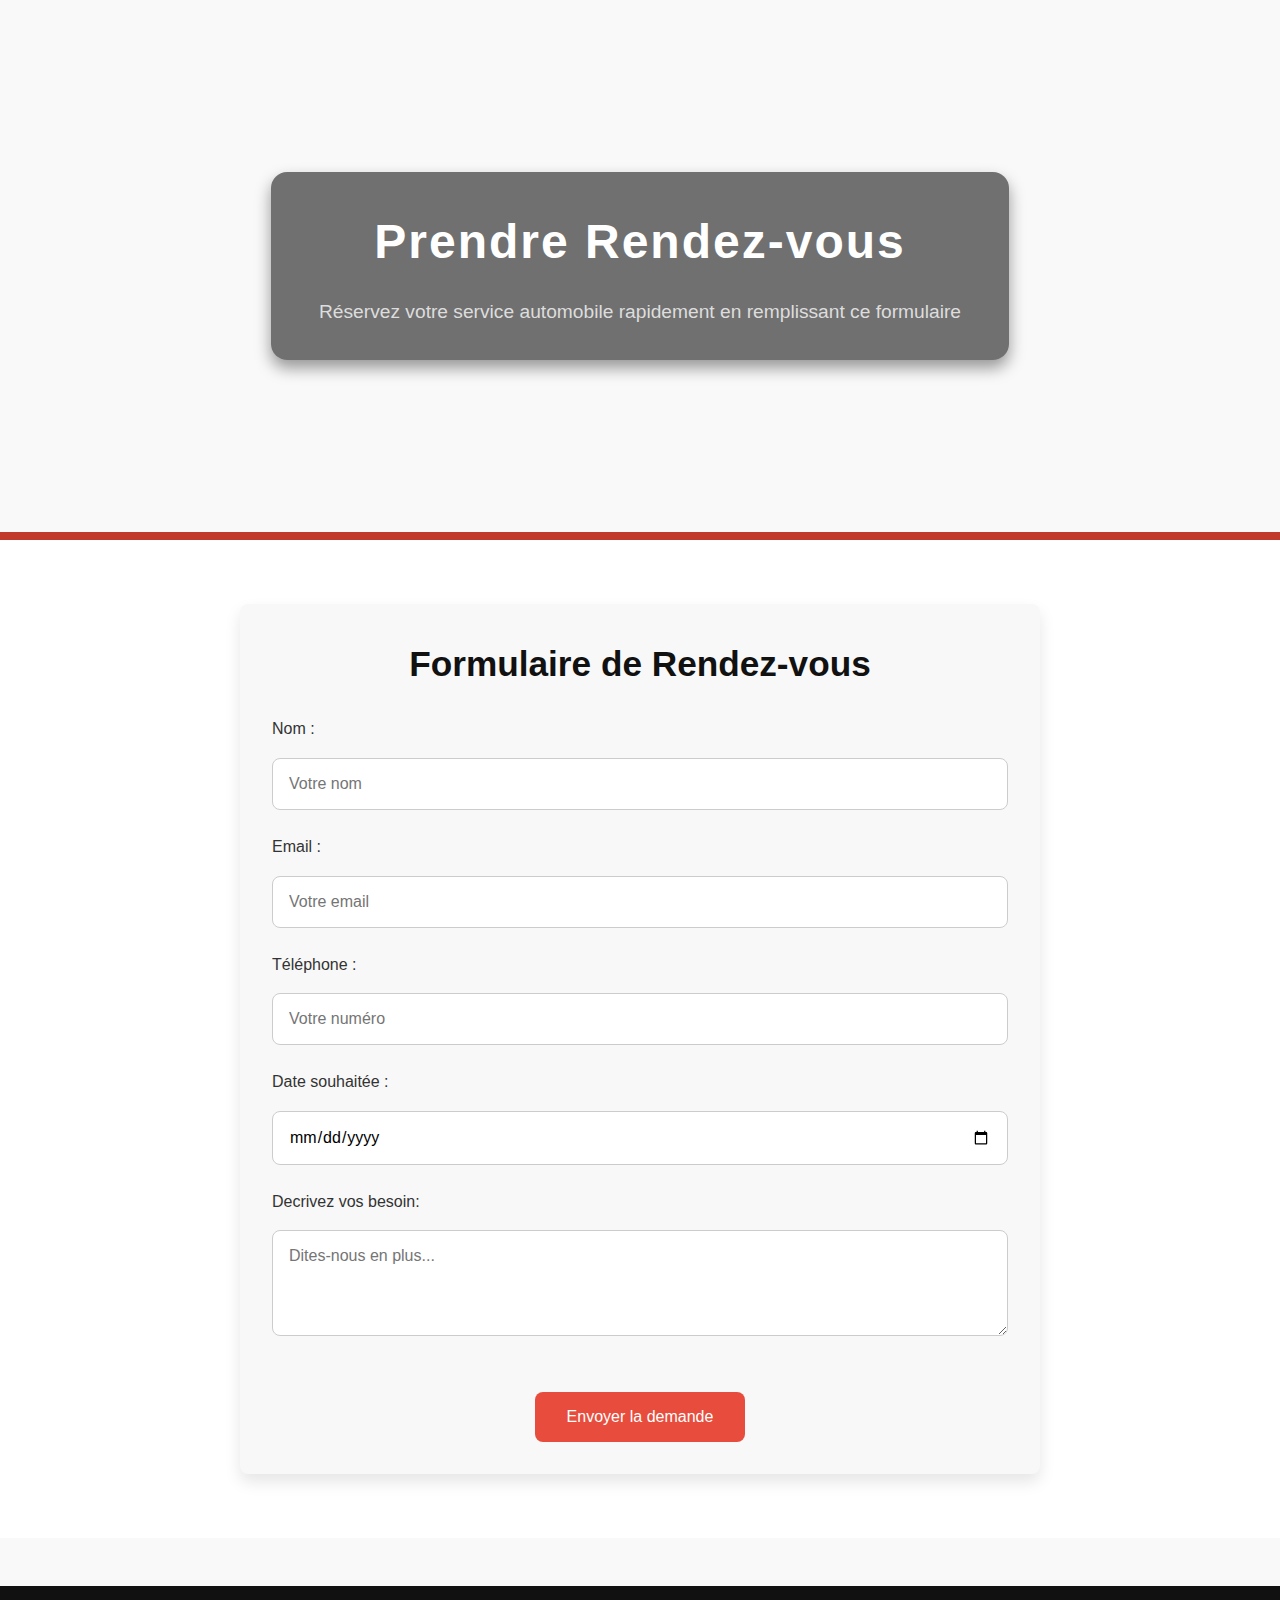
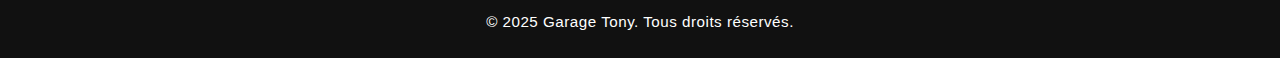
==== formulaire.html @ bb4d4655 "Initial commit of my website" ====
<!DOCTYPE html>
<html lang="fr">
    <head>
        <meta charset="UTF-8" />
        <meta name="viewport" content="width=device-width, initial-scale=1.0" />
        <title>Prendre Rendez-vous - Garage Tony</title>
        <!-- Lier le nouveau fichier CSS -->
        <link rel="stylesheet" href="formulaire.css" />
      </head>
      
<body>
    <section class="hero">
        <div class="hero-overlay">
            <h1>Prendre Rendez-vous</h1>
            <p>Réservez votre service automobile rapidement en remplissant ce formulaire</p>
        </div>
    </section>

    <main>
        <section class="form-section">
            <div class="form-container">
                <h2>Formulaire de Rendez-vous</h2>
                <form action="submit_form.php" method="POST" class="appointment-form">
                    <div class="form-group">
                        <label for="name">Nom :</label>
                        <input type="text" id="name" name="name" required placeholder="Votre nom" />
                    </div>
                    
                    <div class="form-group">
                        <label for="email">Email :</label>
                        <input type="email" id="email" name="email" required placeholder="Votre email" />
                    </div>
                    
                    <div class="form-group">
                        <label for="phone">Téléphone :</label>
                        <input type="tel" id="phone" name="phone" required placeholder="Votre numéro" />
                    </div>

                    <div class="form-group">
                        <label for="date">Date souhaitée :</label>
                        <input type="date" id="date" name="date" required />
                    </div>

                    <!-- <div class="form-group">
                        <label for="service">Service requis :</label>
                        <select id="service" name="service" required>
                            <option value="vidange">Vidange</option>
                            <option value="freins">Freins</option>
                            <option value="petite_mecanique">Petite Mécanique</option>
                            <option value="parallellisme">Parallélisme 3D</option>
                        </select>
                    </div> -->

                    <div class="form-group">
                        <label for="message">Decrivez vos besoin:</label>
                        <textarea id="message" name="message" rows="4" placeholder="Dites-nous en plus..." ></textarea>
                    </div>

                    <button type="submit" class="cta-btn">Envoyer la demande</button>
                </form>
            </div>
        </section>
    </main>

    <footer>
        <p>&copy; 2025 Garage Tony. Tous droits réservés.</p>
    </footer>
</body>
</html>
---- formulaire.css ----
/* RESET */
* {
    margin: 0;
    padding: 0;
    box-sizing: border-box;
    font-family: "Segoe UI", "Roboto", sans-serif;
}

body {
    background: #f9f9f9;
    color: #333;
    line-height: 1.6;
    overflow-x: hidden;
}

/* HEADER */
header {
    background: #111;
    color: #fff;
    text-align: center;
    padding: 3rem 1rem;
    box-shadow: 0 8px 16px rgba(0, 0, 0, 0.2);
}

header h1 {
    font-size: 3rem;
    font-weight: bold;
    margin-bottom: 1rem;
    letter-spacing: 1px;
}

header p {
    font-size: 1.2rem;
    color: #ccc;
}

/* HERO SECTION */
.hero {
    position: relative;
    background: url('garage.jpg') center/cover no-repeat;
    height: 60vh;
    display: flex;
    align-items: center;
    justify-content: center;
    border-bottom: 8px solid #c0392b;
    background-attachment: fixed;
}

.hero-overlay {
    text-align: center;
    padding: 2rem 3rem;
    background: rgba(0, 0, 0, 0.55);
    border-radius: 16px;
    box-shadow: 0 8px 16px rgba(0,0,0,0.4);
}

.hero h1 {
    color: #fff;
    font-size: 3rem;
    margin-bottom: 1rem;
    letter-spacing: 2px;
}

.hero p {
    color: #ddd;
    font-size: 1.2rem;
    font-weight: 300;
}

/* FORM SECTION */
.form-section {
    padding: 4rem 1rem;
    background: #fff;
    text-align: center;
}

.form-container {
    max-width: 800px;
    margin: 0 auto;
    background: #f8f8f8;
    padding: 2rem;
    border-radius: 8px;
    box-shadow: 0 8px 16px rgba(0, 0, 0, 0.1);
}

h2 {
    font-size: 2.2rem;
    margin-bottom: 1.5rem;
    color: #111;
}

.form-group {
    margin-bottom: 1.5rem;
    text-align: left;
}

label {
    font-size: 1rem;
    color: #333;
    display: block;
    margin-bottom: 0.5rem;
}

input, select, textarea {
    width: 100%;
    padding: 1rem;
    margin-top: 0.5rem;
    border-radius: 8px;
    border: 1px solid #ccc;
    font-size: 1rem;
}

textarea {
    resize: vertical;
}

button.cta-btn {
    background-color: #e74c3c;
    color: white;
    padding: 1rem 2rem;
    border: none;
    border-radius: 8px;
    font-size: 1rem;
    margin-top: 1.5rem;
    transition: background 0.3s ease;
}

button.cta-btn:hover {
    background-color: #c0392b;
}

/* FOOTER */
footer {
    background: #111;
    color: #fff;
    text-align: center;
    padding: 1.5rem;
    margin-top: 3rem;
    font-size: 0.95rem;
    letter-spacing: 0.5px;
}

/* Scroll smooth behavior */
html {
    scroll-behavior: smooth;
}
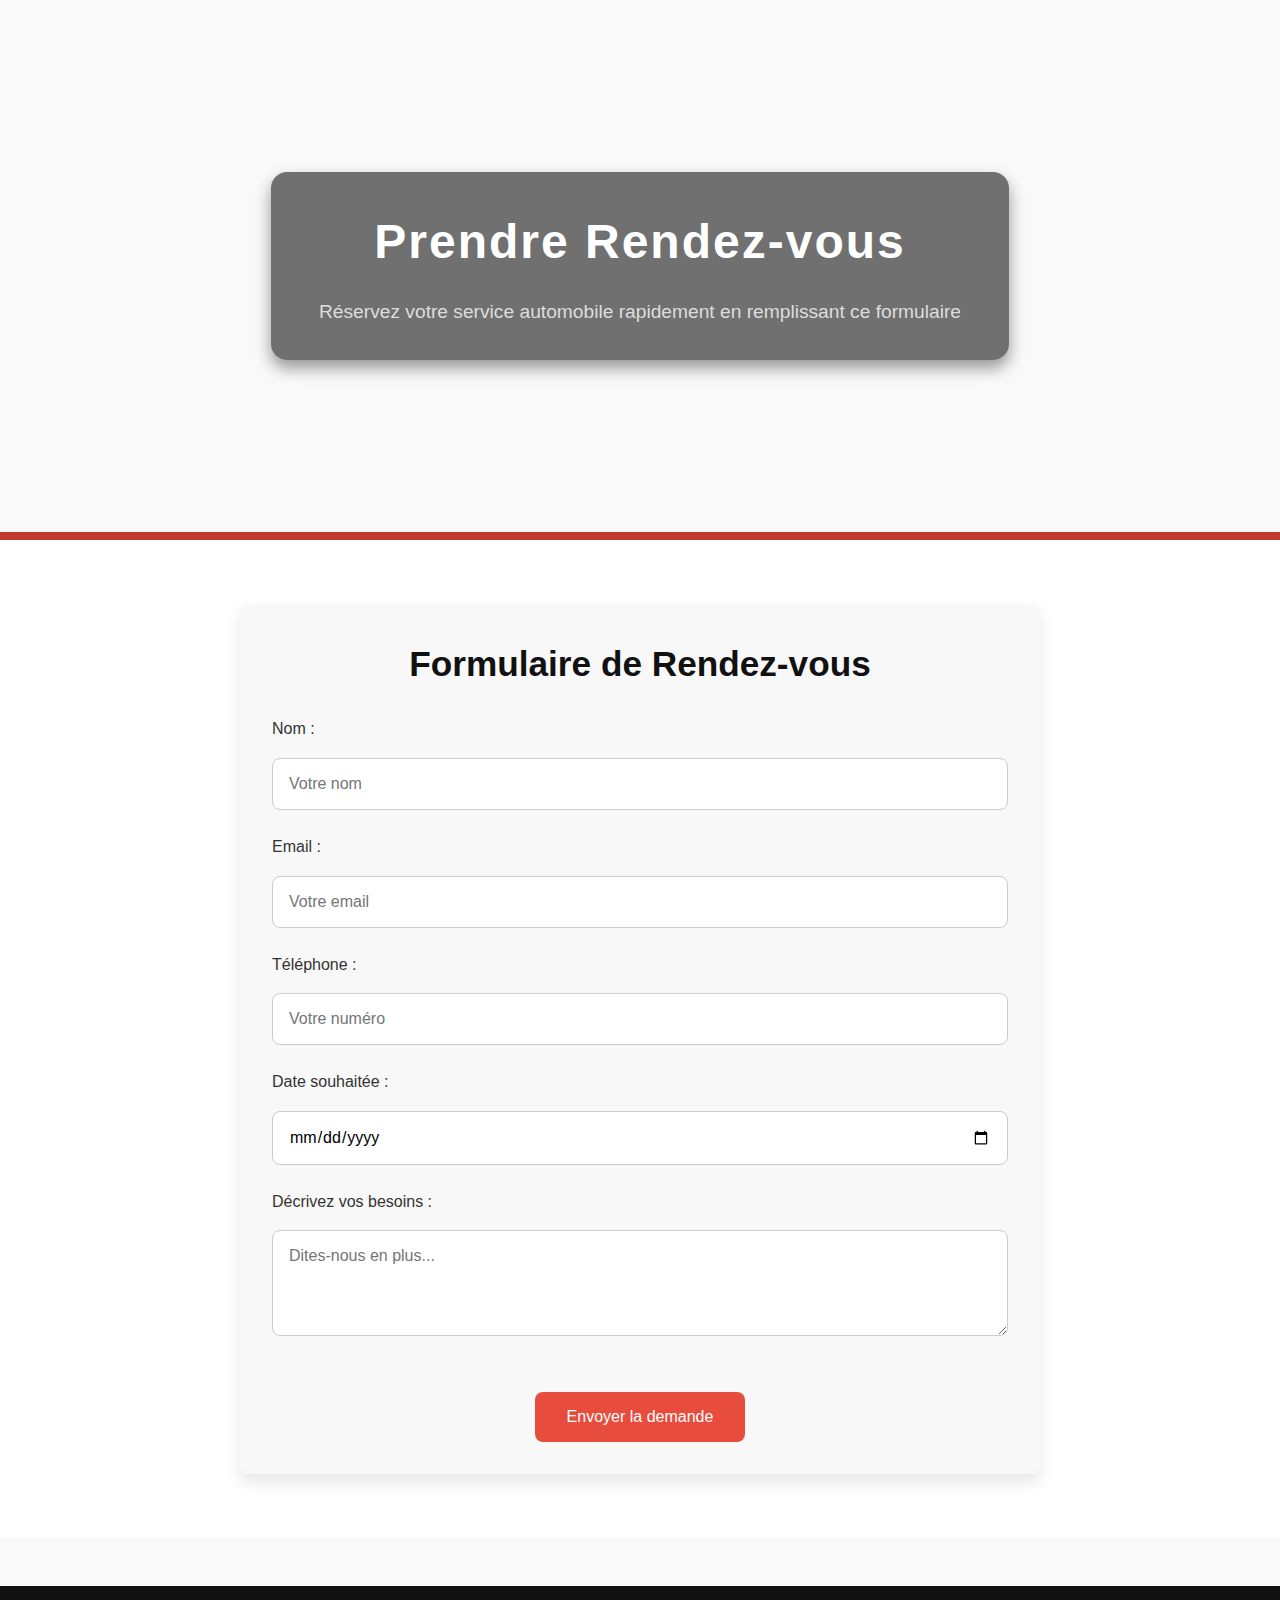
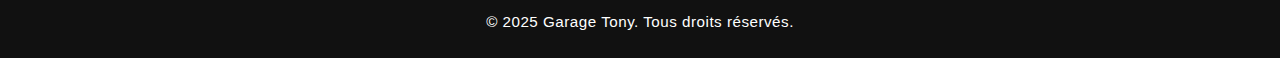
==== commit 52d4ac72: "ok" ====
--- a/formulaire.html
+++ b/formulaire.html
@@ -1,69 +1,60 @@
 <!DOCTYPE html>
 <html lang="fr">
-    <head>
-        <meta charset="UTF-8" />
-        <meta name="viewport" content="width=device-width, initial-scale=1.0" />
-        <title>Prendre Rendez-vous - Garage Tony</title>
-        <!-- Lier le nouveau fichier CSS -->
-        <link rel="stylesheet" href="formulaire.css" />
-      </head>
-      
-<body>
+  <head>
+    <meta charset="UTF-8" />
+    <meta name="viewport" content="width=device-width, initial-scale=1.0" />
+    <title>Prendre Rendez-vous - Garage Tony</title>
+    <!-- Lier le fichier CSS -->
+    <link rel="stylesheet" href="formulaire.css" />
+  </head>
+
+  <body>
     <section class="hero">
-        <div class="hero-overlay">
-            <h1>Prendre Rendez-vous</h1>
-            <p>Réservez votre service automobile rapidement en remplissant ce formulaire</p>
-        </div>
+      <div class="hero-overlay">
+        <h1>Prendre Rendez-vous</h1>
+        <p>Réservez votre service automobile rapidement en remplissant ce formulaire</p>
+      </div>
     </section>
 
     <main>
-        <section class="form-section">
-            <div class="form-container">
-                <h2>Formulaire de Rendez-vous</h2>
-                <form action="submit_form.php" method="POST" class="appointment-form">
-                    <div class="form-group">
-                        <label for="name">Nom :</label>
-                        <input type="text" id="name" name="name" required placeholder="Votre nom" />
-                    </div>
-                    
-                    <div class="form-group">
-                        <label for="email">Email :</label>
-                        <input type="email" id="email" name="email" required placeholder="Votre email" />
-                    </div>
-                    
-                    <div class="form-group">
-                        <label for="phone">Téléphone :</label>
-                        <input type="tel" id="phone" name="phone" required placeholder="Votre numéro" />
-                    </div>
+      <section class="form-section">
+        <div class="form-container">
+          <h2>Formulaire de Rendez-vous</h2>
+          <!-- Remplacez l'action par votre URL Formspree -->
+          <form action="https://formspree.io/f/mrbprjeo" method="POST" class="appointment-form">
+            <div class="form-group">
+              <label for="name">Nom :</label>
+              <input type="text" id="name" name="name" required placeholder="Votre nom" />
+            </div>
 
-                    <div class="form-group">
-                        <label for="date">Date souhaitée :</label>
-                        <input type="date" id="date" name="date" required />
-                    </div>
+            <div class="form-group">
+              <label for="email">Email :</label>
+              <input type="email" id="email" name="email" required placeholder="Votre email" />
+            </div>
 
-                    <!-- <div class="form-group">
-                        <label for="service">Service requis :</label>
-                        <select id="service" name="service" required>
-                            <option value="vidange">Vidange</option>
-                            <option value="freins">Freins</option>
-                            <option value="petite_mecanique">Petite Mécanique</option>
-                            <option value="parallellisme">Parallélisme 3D</option>
-                        </select>
-                    </div> -->
+            <div class="form-group">
+              <label for="phone">Téléphone :</label>
+              <input type="tel" id="phone" name="phone" required placeholder="Votre numéro" />
+            </div>
 
-                    <div class="form-group">
-                        <label for="message">Decrivez vos besoin:</label>
-                        <textarea id="message" name="message" rows="4" placeholder="Dites-nous en plus..." ></textarea>
-                    </div>
+            <div class="form-group">
+              <label for="date">Date souhaitée :</label>
+              <input type="date" id="date" name="date" required />
+            </div>
 
-                    <button type="submit" class="cta-btn">Envoyer la demande</button>
-                </form>
+            <div class="form-group">
+              <label for="message">Décrivez vos besoins :</label>
+              <textarea id="message" name="message" rows="4" placeholder="Dites-nous en plus..." required></textarea>
             </div>
-        </section>
+
+            <button type="submit" class="cta-btn">Envoyer la demande</button>
+          </form>
+        </div>
+      </section>
     </main>
 
     <footer>
-        <p>&copy; 2025 Garage Tony. Tous droits réservés.</p>
+      <p>&copy; 2025 Garage Tony. Tous droits réservés.</p>
     </footer>
-</body>
+  </body>
 </html>
